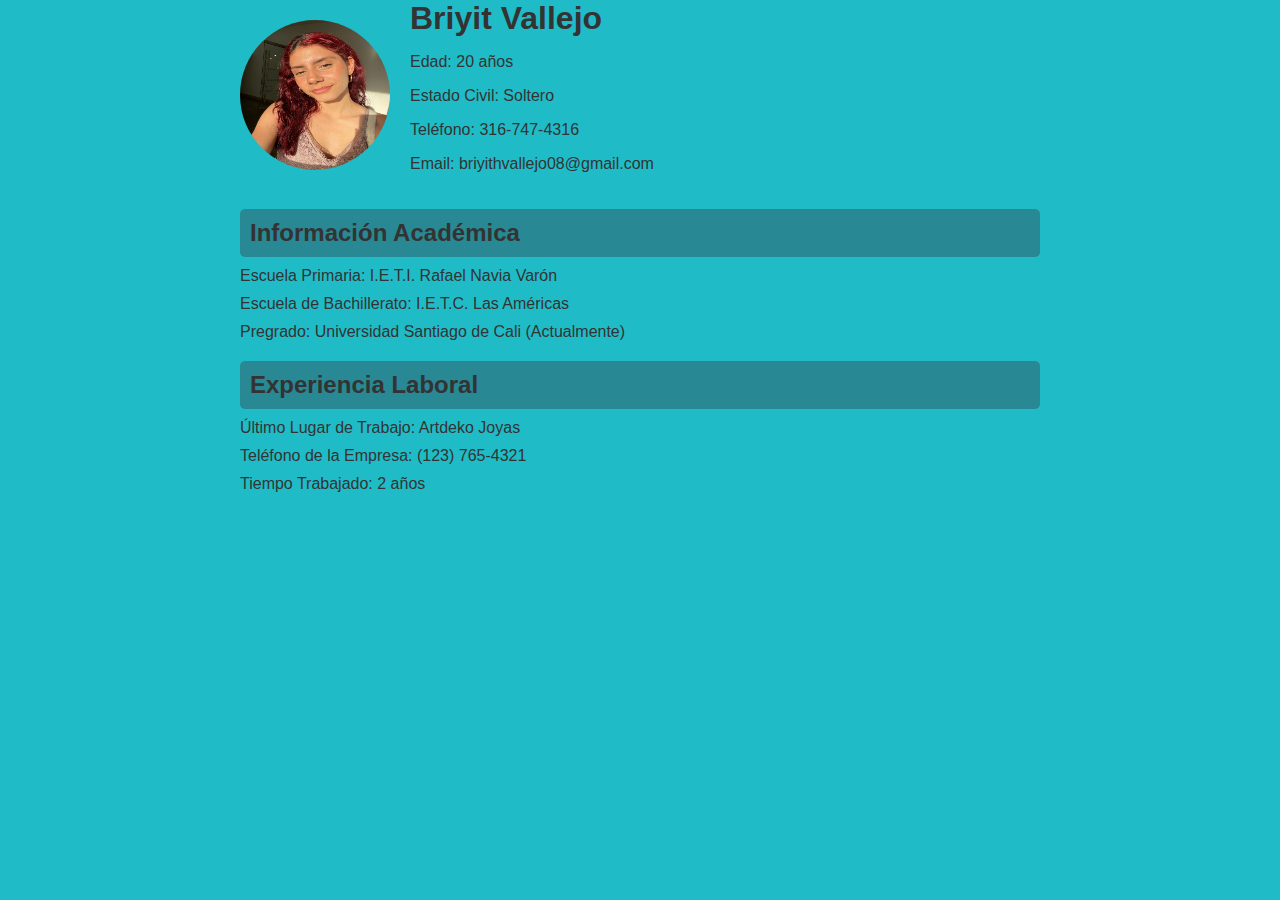
==== index.html @ 107febe0 "Create index.html" ====
<!DOCTYPE html>
<html lang="es">
<head>
    <meta charset="UTF-8">
    <meta name="viewport" content="width=device-width, initial-scale=1.0">
    <title>Hoja de Vida</title>
    <link rel="stylesheet" href="m.css">
</head>
<body>

    <div class="container">
        <div class="profile-header">
            <img src="yo.jpg" alt="Foto de Perfil">
            <div>
                <h1>Briyit Vallejo</h1>
                <p>Edad: 20 años</p>
                <p>Estado Civil: Soltero</p>
                <p>Teléfono: 316-747-4316</p>
                <p>Email: briyithvallejo08@gmail.com</p>
            </div>
        </div>

        <div class="section">
            <h2>Información Académica</h2>
            <p>Escuela Primaria: I.E.T.I. Rafael Navia Varón</p>
            <p>Escuela de Bachillerato: I.E.T.C. Las Américas</p>
            <p>Pregrado: Universidad Santiago de Cali (Actualmente)</p>
        </div>

        <div class="section">
            <h2>Experiencia Laboral</h2>
            <p>Último Lugar de Trabajo: Artdeko Joyas</p>
            <p>Teléfono de la Empresa: (123) 765-4321</p>
            <p>Tiempo Trabajado: 2 años</p>

        </div>
    </div>

</body>
</html>
---- m.css ----
body {
    font-family: Arial, sans-serif;
    margin: 0;
    padding: 0;
    background: rgb(31, 188, 199);
    color: #333;
}

.container {
    width: 300%;
    max-width: 800px;
    margin: 0 auto;
}

.profile-header {
    display: flex;
    align-items: center;
    margin-bottom: 20px;
}

.profile-header img {
    border-radius: 50%;
    width: 150px;
    height: 150px;
    margin-right: 20px;
}

.profile-header h1 {
    margin: 0;
}

.section {
    margin-bottom: 20px;
}

.section h2 {
    background-color: #288893;
    padding: 10px;
    border-radius: 5px;
    margin: 0;
}

.section p {
    margin: 10px 0;
}
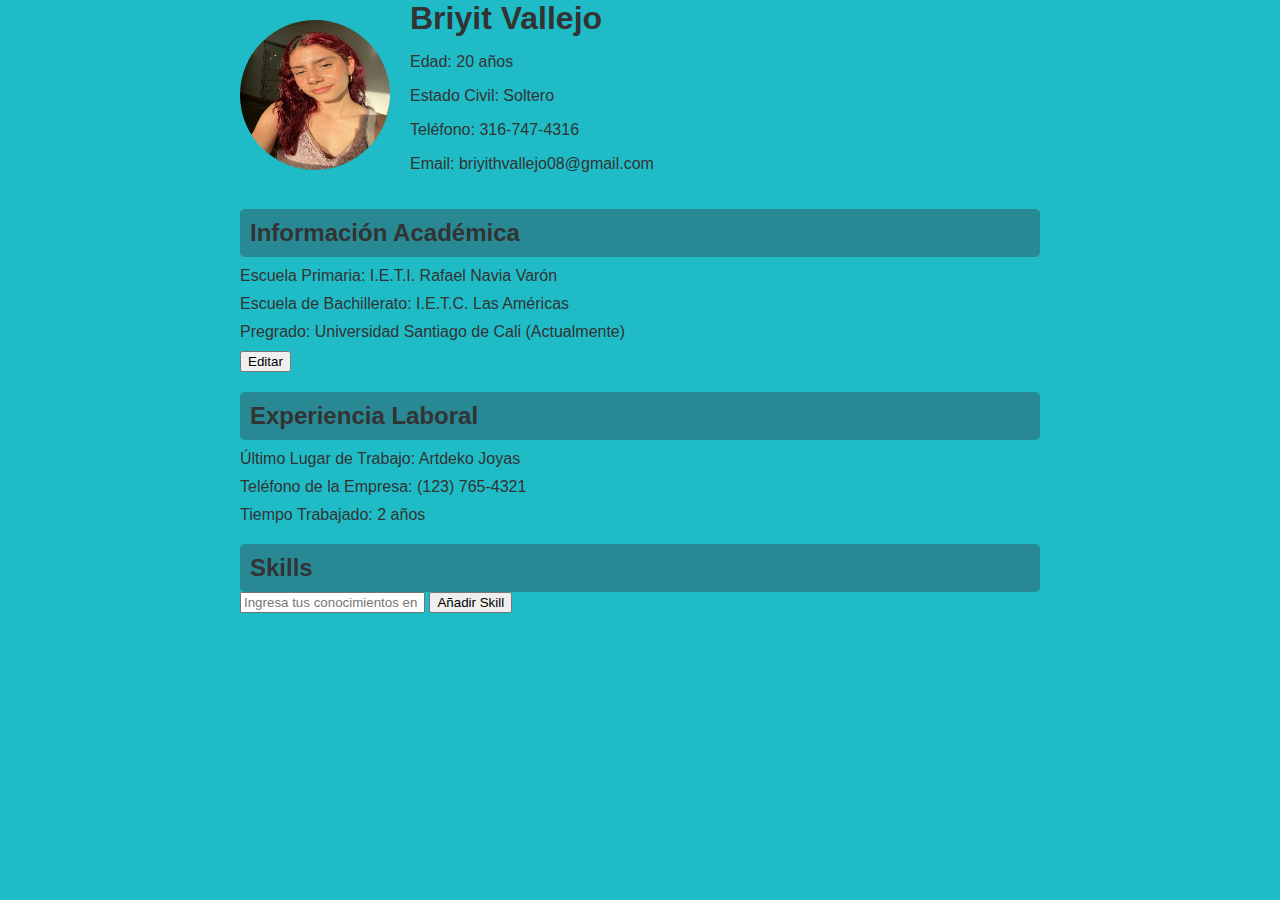
==== commit 61ae4d2a: "Update index.html" ====
--- a/index.html
+++ b/index.html
@@ -22,9 +22,27 @@
 
         <div class="section">
             <h2>Información Académica</h2>
-            <p>Escuela Primaria: I.E.T.I. Rafael Navia Varón</p>
-            <p>Escuela de Bachillerato: I.E.T.C. Las Américas</p>
-            <p>Pregrado: Universidad Santiago de Cali (Actualmente)</p>
+            <div id="academicInfo">
+                <p id="primarySchool">Escuela Primaria: I.E.T.I. Rafael Navia Varón</p>
+                <p id="highSchool">Escuela de Bachillerato: I.E.T.C. Las Américas</p>
+                <p id="undergrad">Pregrado: Universidad Santiago de Cali (Actualmente)</p>
+                <button id="editAcademic">Editar</button>
+            </div>
+            <div id="academicEdit" style="display: none;">
+                <form id="academicForm">
+                    <label for="primaryInput">Escuela Primaria:</label>
+                    <input type="text" id="primaryInput" required>
+                    <br>
+                    <label for="highInput">Escuela de Bachillerato:</label>
+                    <input type="text" id="highInput" required>
+                    <br>
+                    <label for="undergradInput">Pregrado:</label>
+                    <input type="text" id="undergradInput" required>
+                    <br>
+                    <button type="button" id="saveAcademic">Guardar</button>
+                    <button type="button" id="cancelAcademic">Cancelar</button>
+                </form>
+            </div>
         </div>
 
         <div class="section">
@@ -32,9 +50,21 @@
             <p>Último Lugar de Trabajo: Artdeko Joyas</p>
             <p>Teléfono de la Empresa: (123) 765-4321</p>
             <p>Tiempo Trabajado: 2 años</p>
+        </div>
 
+        <!-- Nueva sección de Skills -->
+        <div class="section">
+            <h2>Skills</h2>
+            <form id="skillsForm">
+                <input type="text" id="skillInput" placeholder="Ingresa tus conocimientos en programación" required>
+                <button type="submit">Añadir Skill</button>
+            </form>
+            <ul id="skillsList">
+                <!-- Lista de habilidades añadidas aparecerá aquí -->
+            </ul>
         </div>
     </div>
 
+    <script src="script.js"></script>
 </body>
 </html>
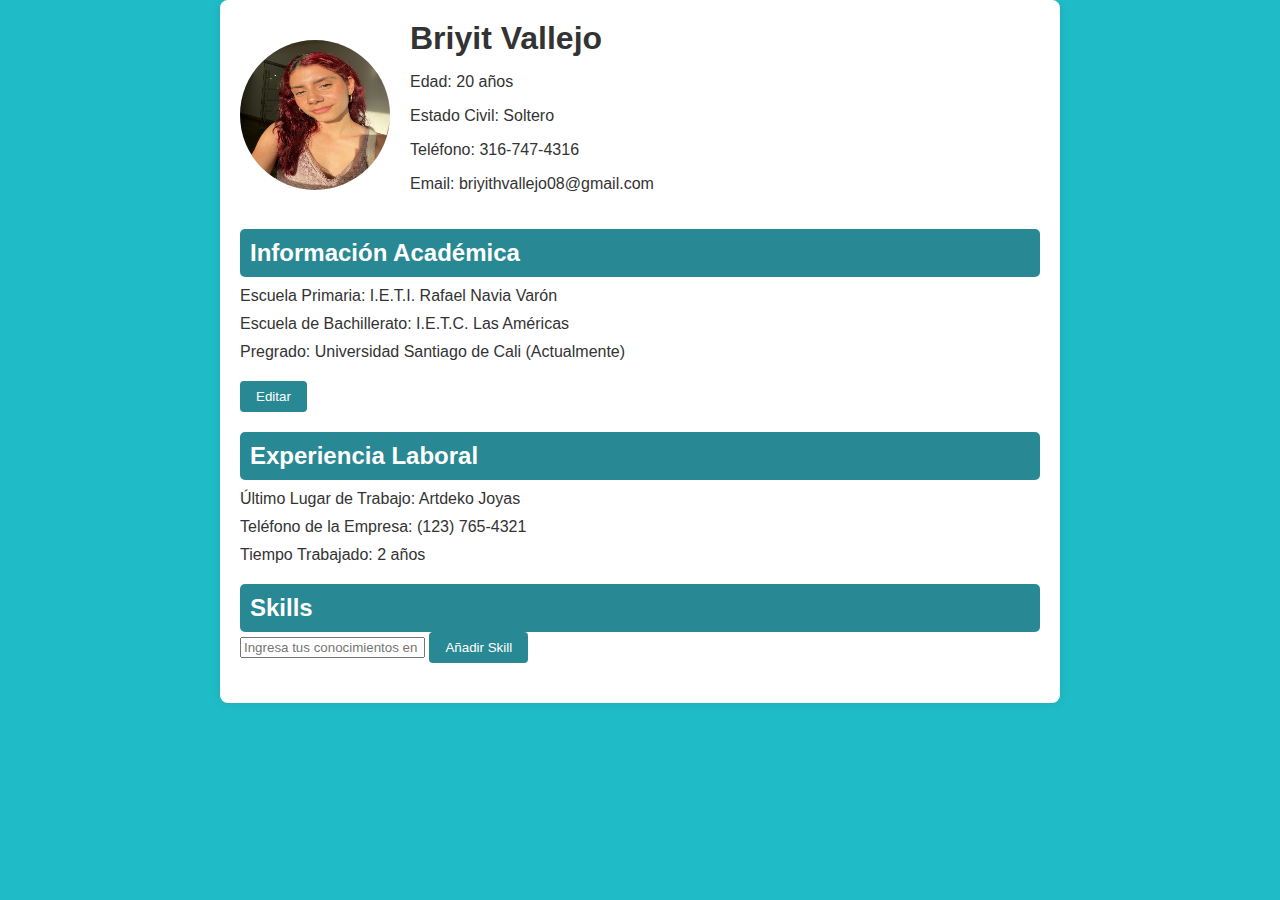
==== commit 0a1fdb60: "Update index.html" ====
--- a/index.html
+++ b/index.html
@@ -67,4 +67,4 @@
 
     <script src="script.js"></script>
 </body>
-</html>
+</html>  
--- a/m.css
+++ b/m.css
@@ -7,9 +7,13 @@
 }
 
 .container {
-    width: 300%;
+    width: 100%;
     max-width: 800px;
     margin: 0 auto;
+    padding: 20px;
+    background: #fff; 
+    border-radius: 8px; 
+    box-shadow: 0 0 10px rgba(0, 0, 0, 0.1);
 }
 
 .profile-header {
@@ -38,8 +42,44 @@
     padding: 10px;
     border-radius: 5px;
     margin: 0;
+    color: #fff; 
 }
 
-.section p {
+.section p, .section ul {
     margin: 10px 0;
 }
+
+.section ul {
+    list-style-type: disc;
+    padding-left: 20px;
+}
+
+#academicEdit form {
+    margin-top: 10px;
+}
+
+#academicEdit input {
+    display: block;
+    margin-bottom: 10px;
+    padding: 8px;
+    border: 1px solid #ccc;
+    border-radius: 4px;
+}
+
+button {
+    padding: 8px 16px;
+    border: none;
+    border-radius: 4px;
+    background-color: #288893;
+    color: #fff;
+    cursor: pointer;
+    margin-right: 10px;
+}
+
+button:hover {
+    background-color: #1f6d7a; 
+}
+
+#editAcademic {
+    margin-top: 10px;
+}
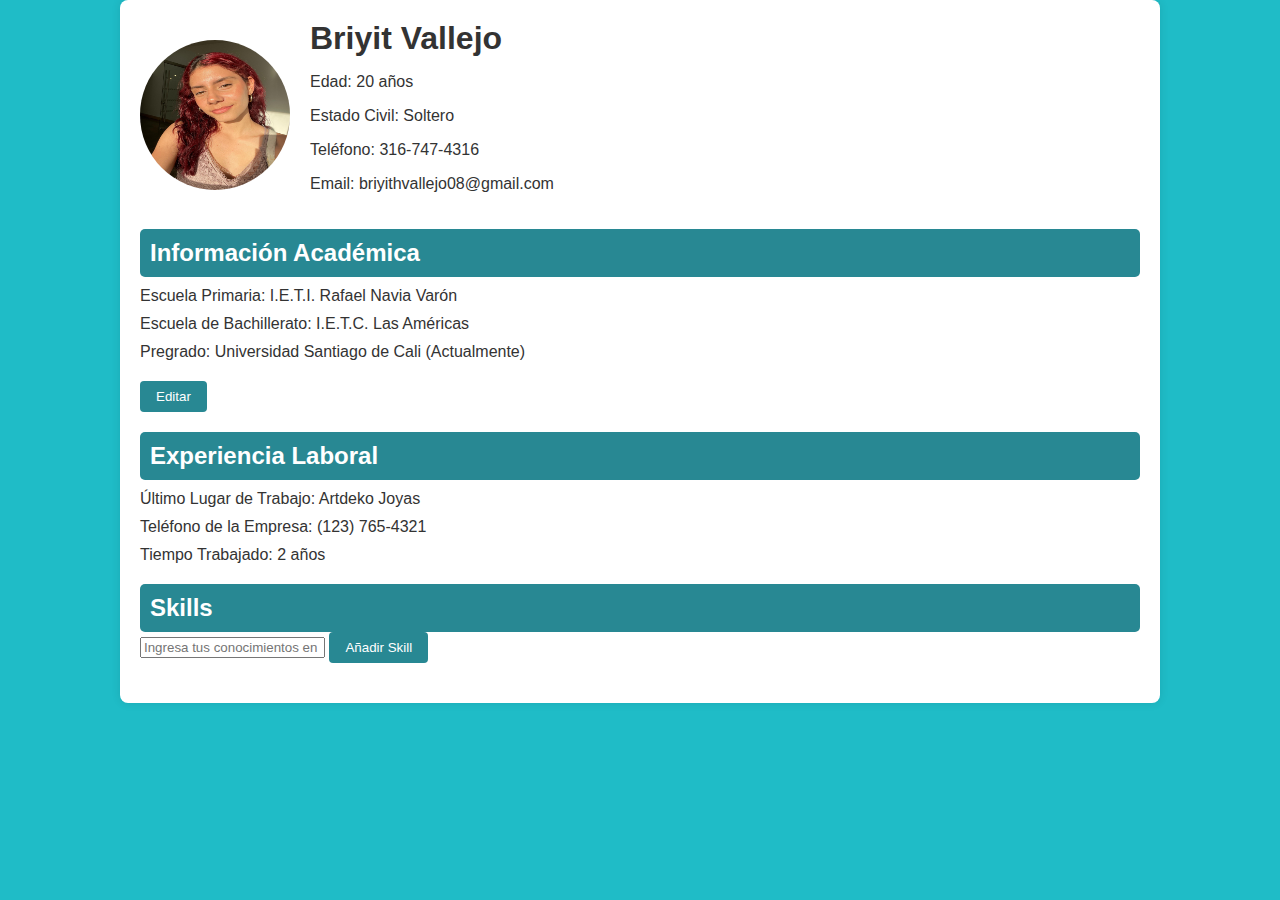
==== commit c45da466: "Update index.html" ====
--- a/index.html
+++ b/index.html
@@ -67,4 +67,5 @@
 
     <script src="script.js"></script>
 </body>
-</html>  
+</html>
+
--- a/m.css
+++ b/m.css
@@ -8,7 +8,7 @@
 
 .container {
     width: 100%;
-    max-width: 800px;
+    max-width: 1000px;
     margin: 0 auto;
     padding: 20px;
     background: #fff; 
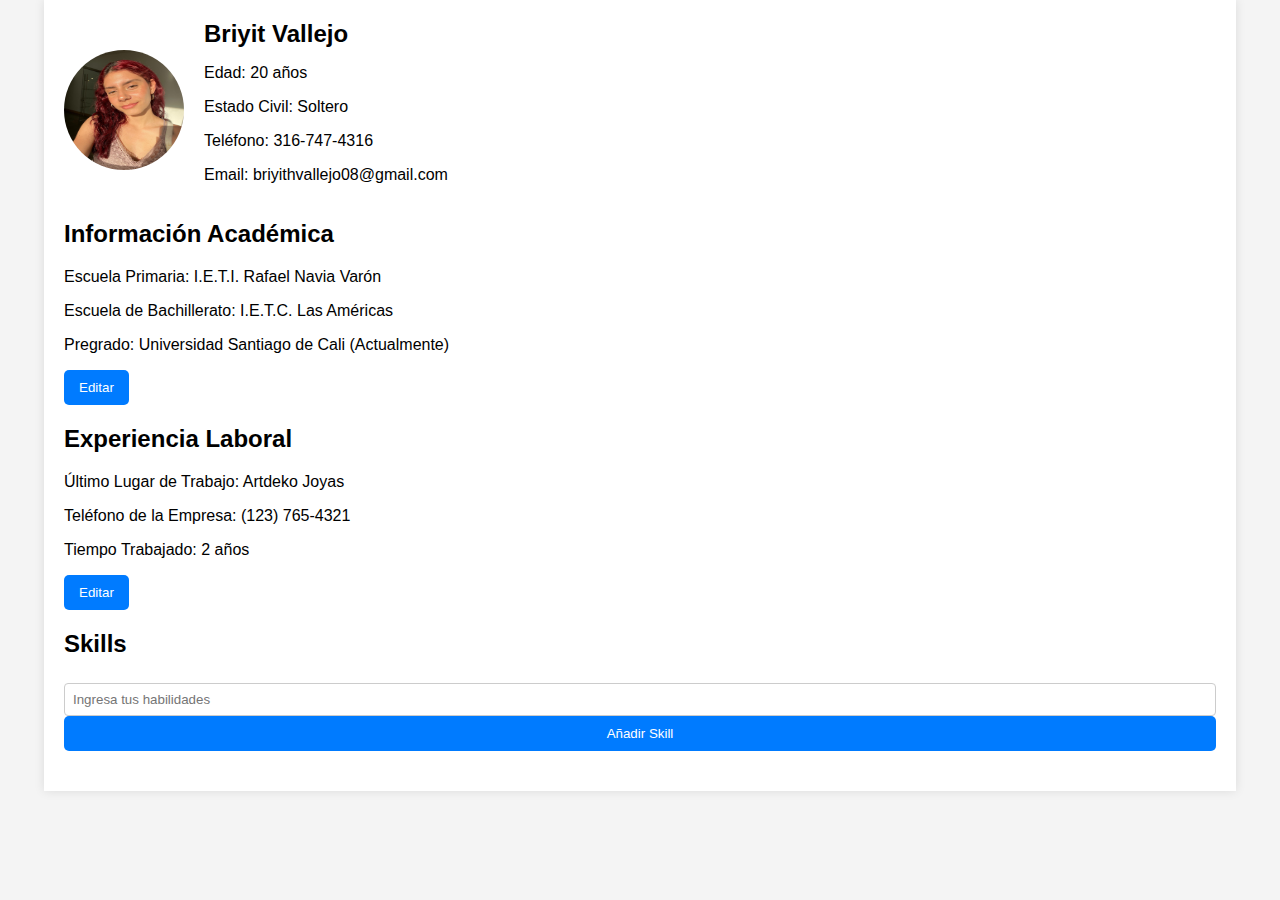
==== commit 82acd507: "Update index.html" ====
--- a/index.html
+++ b/index.html
@@ -47,16 +47,34 @@
 
         <div class="section">
             <h2>Experiencia Laboral</h2>
-            <p>Último Lugar de Trabajo: Artdeko Joyas</p>
-            <p>Teléfono de la Empresa: (123) 765-4321</p>
-            <p>Tiempo Trabajado: 2 años</p>
+            <div id="experienceInfo">
+                <p id="workPlace">Último Lugar de Trabajo: Artdeko Joyas</p>
+                <p id="companyPhone">Teléfono de la Empresa: (123) 765-4321</p>
+                <p id="workDuration">Tiempo Trabajado: 2 años</p>
+                <button id="editExperience">Editar</button>
+            </div>
+            <div id="experienceEdit" style="display: none;">
+                <form id="experienceForm">
+                    <label for="workPlaceInput">Último Lugar de Trabajo:</label>
+                    <input type="text" id="workPlaceInput" required>
+                    <br>
+                    <label for="companyPhoneInput">Teléfono de la Empresa:</label>
+                    <input type="text" id="companyPhoneInput" required>
+                    <br>
+                    <label for="workDurationInput">Tiempo Trabajado:</label>
+                    <input type="text" id="workDurationInput" required>
+                    <br>
+                    <button type="button" id="saveExperience">Guardar</button>
+                    <button type="button" id="cancelExperience">Cancelar</button>
+                </form>
+            </div>
         </div>
 
-        <!-- Nueva sección de Skills -->
+        <!-- Sección de Skills -->
         <div class="section">
             <h2>Skills</h2>
             <form id="skillsForm">
-                <input type="text" id="skillInput" placeholder="Ingresa tus conocimientos en programación" required>
+                <input type="text" id="skillInput" placeholder="Ingresa tus habilidades" required>
                 <button type="submit">Añadir Skill</button>
             </form>
             <ul id="skillsList">
@@ -68,4 +86,3 @@
     <script src="script.js"></script>
 </body>
 </html>
-
--- a/m.css
+++ b/m.css
@@ -1,18 +1,17 @@
+/* Estilos básicos */
 body {
     font-family: Arial, sans-serif;
     margin: 0;
     padding: 0;
-    background: rgb(31, 188, 199);
-    color: #333;
+    background-color: #f4f4f4;
 }
 
 .container {
-    width: 100%;
-    max-width: 1000px;
+    width: 90%;
+    max-width: 1200px;
     margin: 0 auto;
+    background: #fff;
     padding: 20px;
-    background: #fff; 
-    border-radius: 8px; 
     box-shadow: 0 0 10px rgba(0, 0, 0, 0.1);
 }
 
@@ -24,62 +23,104 @@
 
 .profile-header img {
     border-radius: 50%;
-    width: 150px;
-    height: 150px;
+    width: 120px;
+    height: 120px;
     margin-right: 20px;
 }
 
-.profile-header h1 {
+.profile-header div {
+    flex: 1;
+}
+
+h1 {
     margin: 0;
+    font-size: 24px;
+}
+
+h2 {
+    margin-top: 0;
 }
 
 .section {
     margin-bottom: 20px;
 }
 
-.section h2 {
-    background-color: #288893;
-    padding: 10px;
+button {
+    padding: 10px 15px;
+    border: none;
+    background-color: #007bff;
+    color: #fff;
     border-radius: 5px;
-    margin: 0;
-    color: #fff; 
+    cursor: pointer;
 }
 
-.section p, .section ul {
-    margin: 10px 0;
+button:hover {
+    background-color: #0056b3;
 }
 
-.section ul {
-    list-style-type: disc;
-    padding-left: 20px;
+form {
+    display: flex;
+    flex-direction: column;
 }
 
-#academicEdit form {
+label {
     margin-top: 10px;
 }
 
-#academicEdit input {
-    display: block;
-    margin-bottom: 10px;
+input[type="text"] {
     padding: 8px;
+    margin-top: 5px;
     border: 1px solid #ccc;
     border-radius: 4px;
 }
 
-button {
-    padding: 8px 16px;
-    border: none;
-    border-radius: 4px;
-    background-color: #288893;
-    color: #fff;
-    cursor: pointer;
-    margin-right: 10px;
+ul {
+    list-style-type: none;
+    padding: 0;
 }
 
-button:hover {
-    background-color: #1f6d7a; 
+ul li {
+    padding: 5px 0;
+    border-bottom: 1px solid #ddd;
 }
 
-#editAcademic {
-    margin-top: 10px;
+/* Responsivo */
+@media (max-width: 768px) {
+    .profile-header {
+        flex-direction: column;
+        align-items: flex-start;
+    }
+
+    .profile-header img {
+        width: 100px;
+        height: 100px;
+    }
+
+    button {
+        width: 100%;
+        margin-top: 10px;
+    }
 }
+
+@media (max-width: 480px) {
+    .container {
+        padding: 10px;
+    }
+
+    h1 {
+        font-size: 20px;
+    }
+
+    h2 {
+        font-size: 18px;
+    }
+
+    input[type="text"] {
+        font-size: 14px;
+    }
+
+    button {
+        font-size: 14px;
+    }
+}
+
